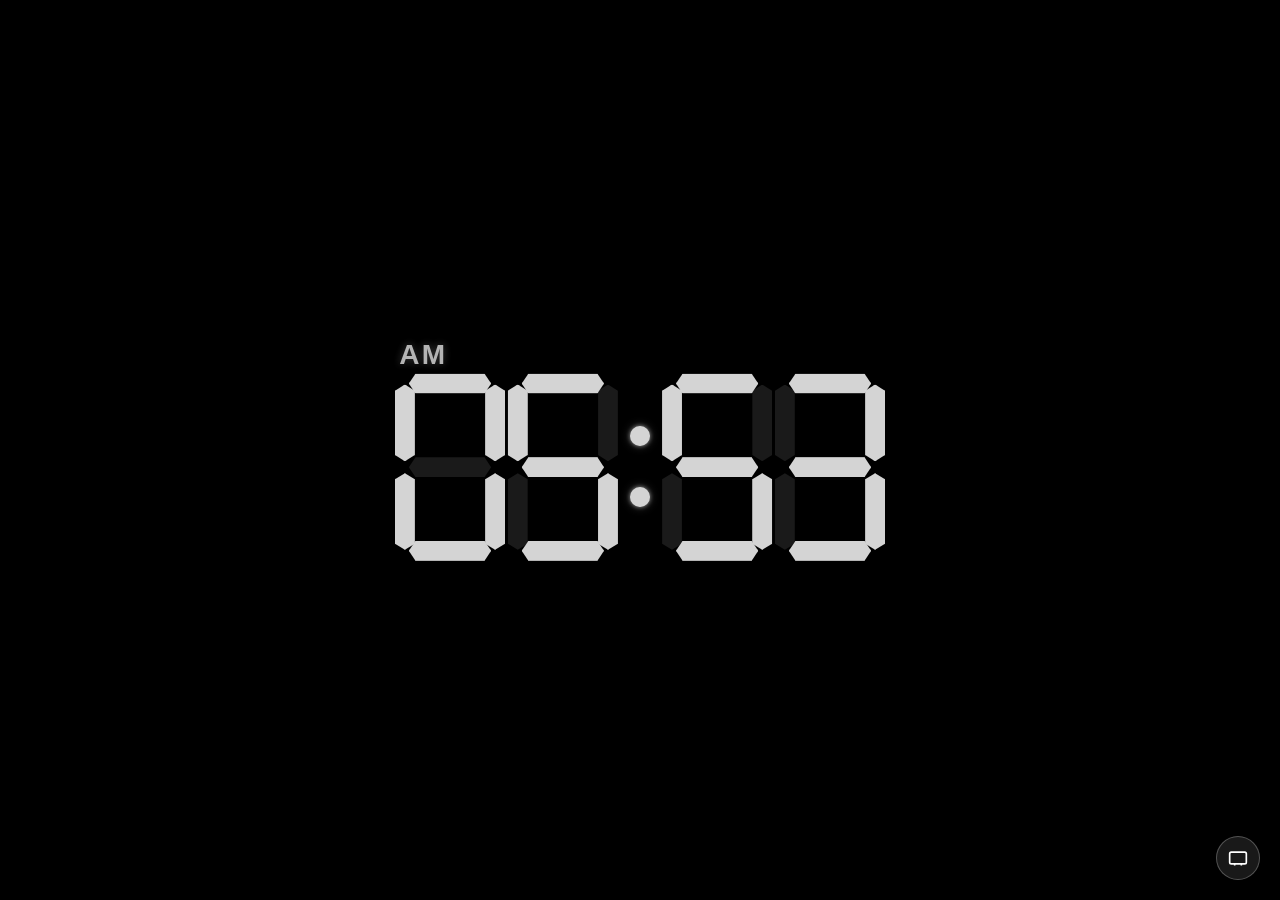
==== index.html @ f1f9df1d "Add initial implementation of digital clock with 7-segment display and landscape mode toggle" ====
<!DOCTYPE html>
<html lang="en">
<head>
  <meta charset="UTF-8">
  <meta name="viewport" content="width=device-width, initial-scale=1.0, maximum-scale=1.0, user-scalable=no">
  <title>Digital Clock</title>
  <link rel="stylesheet" href="style.css">
</head>
<body>
  <canvas id="trailCanvas"></canvas>

  <div class="clock-wrapper">
    <div class="am-pm" id="ampm">AM</div>
    <div class="clock">
      <div class="digit" id="h1"></div>
      <div class="digit" id="h2"></div>
      <div class="colon">
        <div class="dot"></div>
        <div class="dot"></div>
      </div>
      <div class="digit" id="m1"></div>
      <div class="digit" id="m2"></div>
    </div>
  </div>

  <button id="landscapeBtn" class="landscape-btn" title="Toggle landscape mode">
    <svg width="20" height="20" viewBox="0 0 24 24" fill="none" stroke="currentColor" stroke-width="2">
      <rect x="2" y="5" width="20" height="14" rx="2"/>
      <path d="M8 19v2M16 19v2"/>
    </svg>
  </button>

  <script src="script.js"></script>
</body>
</html>
---- style.css ----
* {
  margin: 0;
  padding: 0;
  box-sizing: border-box;
}

html, body {
  height: 100%;
  width: 100%;
  overflow: hidden;
  background: #000;
  font-family: Arial, Helvetica, sans-serif;
}

body {
  display: flex;
  align-items: center;
  justify-content: center;
  position: relative;
  touch-action: none;
}

#trailCanvas {
  position: fixed;
  top: 0;
  left: 0;
  width: 100%;
  height: 100%;
  z-index: 50;
  pointer-events: none;
}

.clock-wrapper {
  position: relative;
  z-index: 10;
  display: flex;
  flex-direction: column;
  align-items: flex-start;
  gap: 0.15em;
}

.am-pm {
  color: #c8c8c8;
  font-size: clamp(14px, 3.5vw, 28px);
  font-weight: 600;
  letter-spacing: 0.08em;
  margin-left: 0.15em;
  opacity: 0.9;
  text-shadow: 0 0 8px rgba(200, 200, 200, 0.35);
}

.clock {
  display: flex;
  align-items: center;
  gap: 0.18em;
  --digit-w: clamp(42px, 14vw, 110px);
  --digit-h: calc(var(--digit-w) * 1.7);
  --seg: calc(var(--digit-w) * 0.18);
  --gap: calc(var(--digit-w) * 0.06);
}

/* ========== 7-SEGMENT DIGIT ========== */
.digit {
  position: relative;
  width: var(--digit-w);
  height: var(--digit-h);
}

.digit .seg {
  position: absolute;
  background: #d4d4d4;
  border-radius: 2px;
  opacity: 0.12;
  transition: opacity 0.15s;
  box-shadow: 0 0 6px rgba(200, 200, 200, 0.15);
}

.digit .seg.on {
  opacity: 1;
  box-shadow:
    0 0 4px rgba(255, 255, 255, 0.5),
    0 0 12px rgba(220, 220, 220, 0.35);
}

/* Horizontal segments (a, g, d) */
.seg.a, .seg.g, .seg.d {
  height: var(--seg);
  width: calc(100% - var(--seg) * 1.4);
  left: calc(var(--seg) * 0.7);
}

.seg.a { top: 0; }
.seg.g { top: 50%; transform: translateY(-50%); }
.seg.d { bottom: 0; }

/* Vertical segments */
.seg.b, .seg.c, .seg.e, .seg.f {
  width: var(--seg);
  height: calc(50% - var(--seg) * 0.85);
}

.seg.b {
  top: calc(var(--seg) * 0.55);
  right: 0;
}

.seg.c {
  bottom: calc(var(--seg) * 0.55);
  right: 0;
}

.seg.e {
  bottom: calc(var(--seg) * 0.55);
  left: 0;
}

.seg.f {
  top: calc(var(--seg) * 0.55);
  left: 0;
}

/* Slight bevel for realistic 7-segment look */
.seg.a, .seg.g, .seg.d {
  clip-path: polygon(8% 0%, 92% 0%, 100% 50%, 92% 100%, 8% 100%, 0% 50%);
}

.seg.b, .seg.c, .seg.e, .seg.f {
  clip-path: polygon(50% 0%, 100% 8%, 100% 92%, 50% 100%, 0% 92%, 0% 8%);
}

/* ========== COLON ========== */
.colon {
  display: flex;
  flex-direction: column;
  justify-content: center;
  align-items: center;
  gap: calc(var(--digit-h) * 0.22);
  width: calc(var(--digit-w) * 0.35);
  height: var(--digit-h);
  padding-bottom: 2px;
}

.colon .dot {
  width: calc(var(--digit-w) * 0.18);
  height: calc(var(--digit-w) * 0.18);
  background: #d4d4d4;
  border-radius: 50%;
  box-shadow:
    0 0 4px rgba(255, 255, 255, 0.5),
    0 0 10px rgba(220, 220, 220, 0.3);
}

/* ========== Landscape button ========== */
.landscape-btn {
  position: fixed;
  bottom: 20px;
  right: 20px;
  width: 44px;
  height: 44px;
  border-radius: 50%;
  border: 1px solid rgba(255, 255, 255, 0.25);
  background: rgba(30, 30, 30, 0.85);
  color: #fff;
  display: flex;
  align-items: center;
  justify-content: center;
  cursor: pointer;
  z-index: 200;
  transition: background 0.2s, transform 0.15s;
  backdrop-filter: blur(6px);
  -webkit-tap-highlight-color: transparent;
}

.landscape-btn:hover,
.landscape-btn:active {
  background: rgba(60, 60, 60, 0.95);
  transform: scale(1.05);
}

.landscape-btn svg {
  pointer-events: none;
}

body.landscape-mode .landscape-btn {
  opacity: 0.6;
}

/* Mobile landscape sizing */
@media (orientation: landscape) and (max-height: 500px) {
  .clock {
    --digit-w: clamp(50px, 16vh, 100px);
  }
  .am-pm {
    font-size: clamp(12px, 4vh, 22px);
  }
}
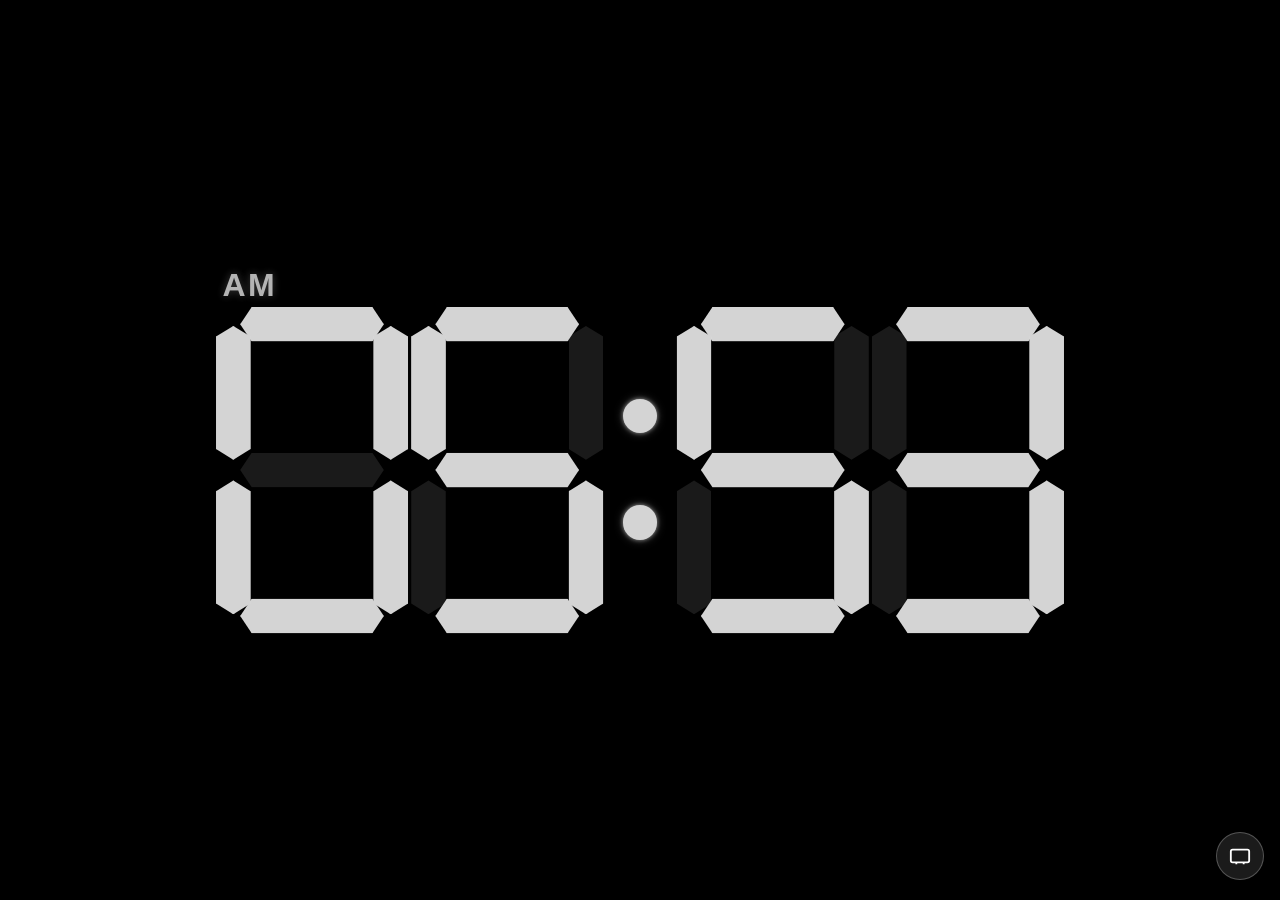
==== commit 9402516c: "Enhance viewport handling and styling for better landscape support" ====
--- a/index.html
+++ b/index.html
@@ -2,7 +2,11 @@
 <html lang="en">
 <head>
   <meta charset="UTF-8">
-  <meta name="viewport" content="width=device-width, initial-scale=1.0, maximum-scale=1.0, user-scalable=no">
+  <meta name="viewport" content="width=device-width, initial-scale=1.0, maximum-scale=1.0, user-scalable=no, viewport-fit=cover">
+  <meta name="apple-mobile-web-app-capable" content="yes">
+  <meta name="apple-mobile-web-app-status-bar-style" content="black-translucent">
+  <meta name="mobile-web-app-capable" content="yes">
+  <meta name="theme-color" content="#000000">
   <title>Digital Clock</title>
   <link rel="stylesheet" href="style.css">
 </head>
@@ -23,8 +27,8 @@
     </div>
   </div>
 
-  <button id="landscapeBtn" class="landscape-btn" title="Toggle landscape mode">
-    <svg width="20" height="20" viewBox="0 0 24 24" fill="none" stroke="currentColor" stroke-width="2">
+  <button id="landscapeBtn" class="landscape-btn" title="Fullscreen / Landscape">
+    <svg width="22" height="22" viewBox="0 0 24 24" fill="none" stroke="currentColor" stroke-width="2">
       <rect x="2" y="5" width="20" height="14" rx="2"/>
       <path d="M8 19v2M16 19v2"/>
     </svg>
--- a/style.css
+++ b/style.css
@@ -2,6 +2,7 @@
   margin: 0;
   padding: 0;
   box-sizing: border-box;
+  -webkit-tap-highlight-color: transparent;
 }
 
 html, body {
@@ -10,14 +11,21 @@
   overflow: hidden;
   background: #000;
   font-family: Arial, Helvetica, sans-serif;
+  height: 100dvh;
+  height: -webkit-fill-available;
 }
 
 body {
   display: flex;
   align-items: center;
   justify-content: center;
-  position: relative;
+  position: fixed;
+  inset: 0;
+  width: 100%;
+  height: 100%;
   touch-action: none;
+  overscroll-behavior: none;
+  padding: env(safe-area-inset-top) env(safe-area-inset-right) env(safe-area-inset-bottom) env(safe-area-inset-left);
 }
 
 #trailCanvas {
@@ -36,15 +44,15 @@
   display: flex;
   flex-direction: column;
   align-items: flex-start;
-  gap: 0.15em;
+  gap: 0.2em;
 }
 
 .am-pm {
   color: #c8c8c8;
-  font-size: clamp(14px, 3.5vw, 28px);
+  font-size: clamp(18px, 4.5vw, 36px);
   font-weight: 600;
   letter-spacing: 0.08em;
-  margin-left: 0.15em;
+  margin-left: 0.2em;
   opacity: 0.9;
   text-shadow: 0 0 8px rgba(200, 200, 200, 0.35);
 }
@@ -52,14 +60,13 @@
 .clock {
   display: flex;
   align-items: center;
-  gap: 0.18em;
-  --digit-w: clamp(42px, 14vw, 110px);
+  gap: 0.2em;
+  /* BIGGER digits */
+  --digit-w: clamp(70px, 20vw, 160px);
   --digit-h: calc(var(--digit-w) * 1.7);
   --seg: calc(var(--digit-w) * 0.18);
-  --gap: calc(var(--digit-w) * 0.06);
 }
 
-/* ========== 7-SEGMENT DIGIT ========== */
 .digit {
   position: relative;
   width: var(--digit-w);
@@ -82,7 +89,6 @@
     0 0 12px rgba(220, 220, 220, 0.35);
 }
 
-/* Horizontal segments (a, g, d) */
 .seg.a, .seg.g, .seg.d {
   height: var(--seg);
   width: calc(100% - var(--seg) * 1.4);
@@ -93,33 +99,16 @@
 .seg.g { top: 50%; transform: translateY(-50%); }
 .seg.d { bottom: 0; }
 
-/* Vertical segments */
 .seg.b, .seg.c, .seg.e, .seg.f {
   width: var(--seg);
   height: calc(50% - var(--seg) * 0.85);
 }
 
-.seg.b {
-  top: calc(var(--seg) * 0.55);
-  right: 0;
-}
+.seg.b { top: calc(var(--seg) * 0.55); right: 0; }
+.seg.c { bottom: calc(var(--seg) * 0.55); right: 0; }
+.seg.e { bottom: calc(var(--seg) * 0.55); left: 0; }
+.seg.f { top: calc(var(--seg) * 0.55); left: 0; }
 
-.seg.c {
-  bottom: calc(var(--seg) * 0.55);
-  right: 0;
-}
-
-.seg.e {
-  bottom: calc(var(--seg) * 0.55);
-  left: 0;
-}
-
-.seg.f {
-  top: calc(var(--seg) * 0.55);
-  left: 0;
-}
-
-/* Slight bevel for realistic 7-segment look */
 .seg.a, .seg.g, .seg.d {
   clip-path: polygon(8% 0%, 92% 0%, 100% 50%, 92% 100%, 8% 100%, 0% 50%);
 }
@@ -128,7 +117,6 @@
   clip-path: polygon(50% 0%, 100% 8%, 100% 92%, 50% 100%, 0% 92%, 0% 8%);
 }
 
-/* ========== COLON ========== */
 .colon {
   display: flex;
   flex-direction: column;
@@ -150,25 +138,24 @@
     0 0 10px rgba(220, 220, 220, 0.3);
 }
 
-/* ========== Landscape button ========== */
 .landscape-btn {
   position: fixed;
-  bottom: 20px;
-  right: 20px;
-  width: 44px;
-  height: 44px;
+  bottom: max(20px, env(safe-area-inset-bottom));
+  right: max(16px, env(safe-area-inset-right));
+  width: 48px;
+  height: 48px;
   border-radius: 50%;
   border: 1px solid rgba(255, 255, 255, 0.25);
-  background: rgba(30, 30, 30, 0.85);
+  background: rgba(30, 30, 30, 0.9);
   color: #fff;
   display: flex;
   align-items: center;
   justify-content: center;
   cursor: pointer;
   z-index: 200;
-  transition: background 0.2s, transform 0.15s;
+  transition: background 0.2s, transform 0.15s, opacity 0.2s;
   backdrop-filter: blur(6px);
-  -webkit-tap-highlight-color: transparent;
+  -webkit-backdrop-filter: blur(6px);
 }
 
 .landscape-btn:hover,
@@ -182,15 +169,20 @@
 }
 
 body.landscape-mode .landscape-btn {
-  opacity: 0.6;
+  opacity: 0.55;
 }
 
-/* Mobile landscape sizing */
-@media (orientation: landscape) and (max-height: 500px) {
+@media (orientation: landscape) {
   .clock {
-    --digit-w: clamp(50px, 16vh, 100px);
+    --digit-w: clamp(90px, 18vh, 180px);
   }
   .am-pm {
-    font-size: clamp(12px, 4vh, 22px);
+    font-size: clamp(16px, 5vh, 32px);
+  }
+}
+
+@media (orientation: landscape) and (min-width: 700px) {
+  .clock {
+    --digit-w: clamp(100px, 15vw, 200px);
   }
 }
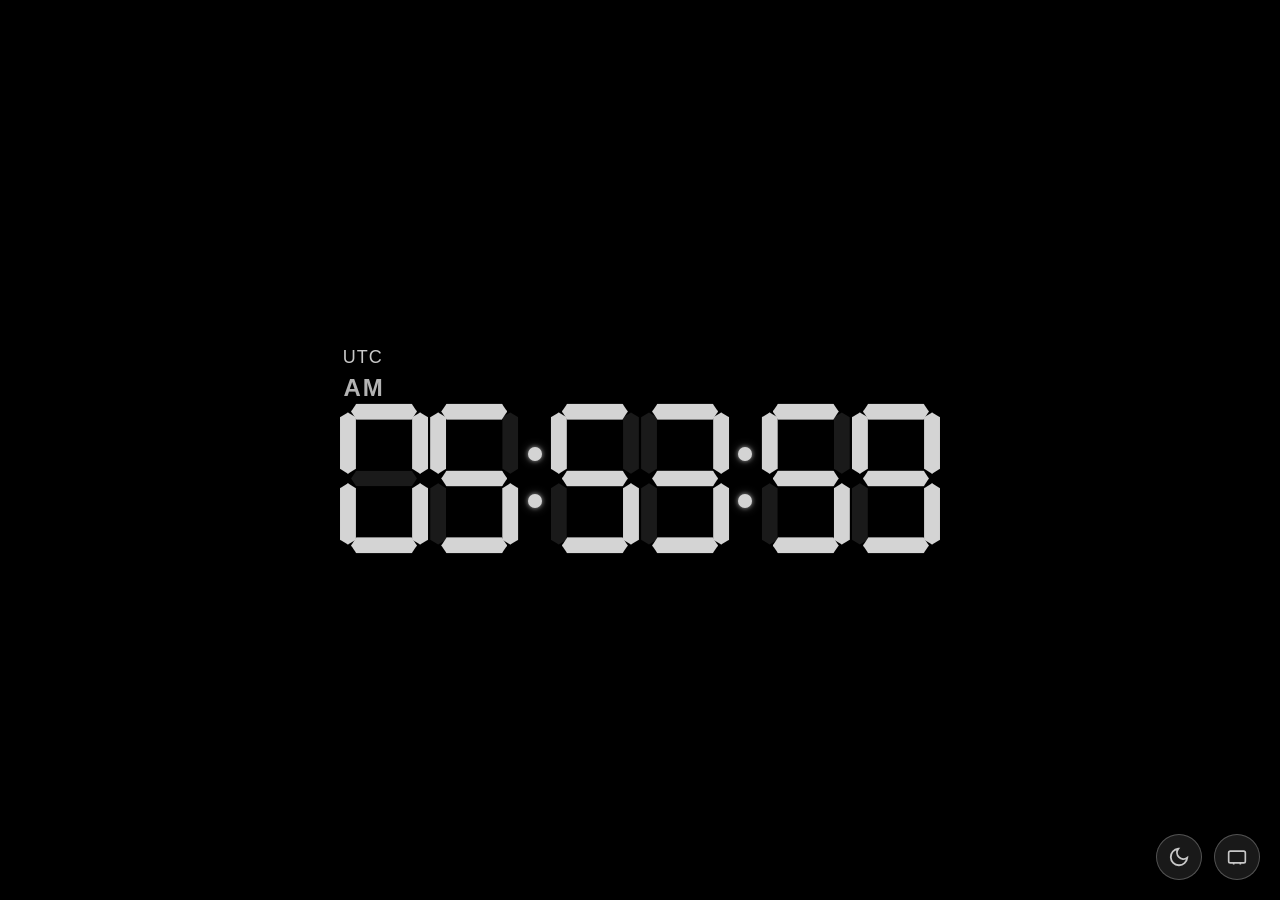
==== commit c42218a4: "Implement theme system and enhance UI for digital clock - Added CSS variables for dark, light, and n" ====
--- a/index.html
+++ b/index.html
@@ -2,18 +2,15 @@
 <html lang="en">
 <head>
   <meta charset="UTF-8">
-  <meta name="viewport" content="width=device-width, initial-scale=1.0, maximum-scale=1.0, user-scalable=no, viewport-fit=cover">
-  <meta name="apple-mobile-web-app-capable" content="yes">
-  <meta name="apple-mobile-web-app-status-bar-style" content="black-translucent">
-  <meta name="mobile-web-app-capable" content="yes">
-  <meta name="theme-color" content="#000000">
+  <meta name="viewport" content="width=device-width, initial-scale=1.0, maximum-scale=1.0, user-scalable=no">
   <title>Digital Clock</title>
   <link rel="stylesheet" href="style.css">
 </head>
-<body>
+<body class="theme-dark">
   <canvas id="trailCanvas"></canvas>
 
   <div class="clock-wrapper">
+    <div class="location" id="location">Detecting location...</div>
     <div class="am-pm" id="ampm">AM</div>
     <div class="clock">
       <div class="digit" id="h1"></div>
@@ -24,15 +21,29 @@
       </div>
       <div class="digit" id="m1"></div>
       <div class="digit" id="m2"></div>
+      <div class="colon">
+        <div class="dot"></div>
+        <div class="dot"></div>
+      </div>
+      <div class="digit" id="s1"></div>
+      <div class="digit" id="s2"></div>
     </div>
   </div>
 
-  <button id="landscapeBtn" class="landscape-btn" title="Fullscreen / Landscape">
-    <svg width="22" height="22" viewBox="0 0 24 24" fill="none" stroke="currentColor" stroke-width="2">
-      <rect x="2" y="5" width="20" height="14" rx="2"/>
-      <path d="M8 19v2M16 19v2"/>
-    </svg>
-  </button>
+  <div class="controls">
+    <button id="themeBtn" class="control-btn" title="Change theme">
+      <svg id="themeIcon" width="22" height="22" viewBox="0 0 24 24" fill="none" stroke="currentColor" stroke-width="2">
+        <path d="M21 12.79A9 9 0 1 1 11.21 3 7 7 0 0 0 21 12.79z"/>
+      </svg>
+    </button>
+
+    <button id="landscapeBtn" class="control-btn" title="Toggle landscape mode">
+      <svg width="20" height="20" viewBox="0 0 24 24" fill="none" stroke="currentColor" stroke-width="2">
+        <rect x="2" y="5" width="20" height="14" rx="2"/>
+        <path d="M8 19v2M16 19v2"/>
+      </svg>
+    </button>
+  </div>
 
   <script src="script.js"></script>
 </body>
--- a/style.css
+++ b/style.css
@@ -2,30 +2,77 @@
   margin: 0;
   padding: 0;
   box-sizing: border-box;
-  -webkit-tap-highlight-color: transparent;
 }
 
 html, body {
   height: 100%;
   width: 100%;
   overflow: hidden;
-  background: #000;
   font-family: Arial, Helvetica, sans-serif;
-  height: 100dvh;
-  height: -webkit-fill-available;
+  transition: background 0.5s ease, color 0.4s ease;
 }
 
 body {
   display: flex;
   align-items: center;
   justify-content: center;
-  position: fixed;
-  inset: 0;
-  width: 100%;
-  height: 100%;
+  position: relative;
   touch-action: none;
-  overscroll-behavior: none;
-  padding: env(safe-area-inset-top) env(safe-area-inset-right) env(safe-area-inset-bottom) env(safe-area-inset-left);
+}
+
+/* ========== THEMES ========== */
+body.theme-dark {
+  --bg: #000000;
+  --bg-gradient: none;
+  --seg-on: #d4d4d4;
+  --seg-off: rgba(212, 212, 212, 0.12);
+  --seg-glow: rgba(255, 255, 255, 0.5);
+  --seg-glow-soft: rgba(220, 220, 220, 0.35);
+  --text: #c8c8c8;
+  --text-soft: #a0a0a0;
+  --btn-bg: rgba(30, 30, 30, 0.85);
+  --btn-border: rgba(255, 255, 255, 0.25);
+  --btn-hover: rgba(60, 60, 60, 0.95);
+  --particle: 220, 230, 255;
+  --particle-glow: 180, 200, 255;
+  background: var(--bg);
+  color: var(--text);
+}
+
+body.theme-light {
+  --bg: #f0f2f5;
+  --bg-gradient: none;
+  --seg-on: #222222;
+  --seg-off: rgba(34, 34, 34, 0.12);
+  --seg-glow: rgba(0, 0, 0, 0.25);
+  --seg-glow-soft: rgba(0, 0, 0, 0.12);
+  --text: #333333;
+  --text-soft: #666666;
+  --btn-bg: rgba(255, 255, 255, 0.9);
+  --btn-border: rgba(0, 0, 0, 0.15);
+  --btn-hover: rgba(240, 240, 240, 0.98);
+  --particle: 40, 60, 120;
+  --particle-glow: 60, 90, 180;
+  background: var(--bg);
+  color: var(--text);
+}
+
+body.theme-night {
+  --bg: #020b1a;
+  --bg-gradient: radial-gradient(ellipse at 50% 0%, #0a1f3d 0%, #020b1a 55%, #00050f 100%);
+  --seg-on: #7ec8ff;
+  --seg-off: rgba(126, 200, 255, 0.1);
+  --seg-glow: rgba(126, 200, 255, 0.7);
+  --seg-glow-soft: rgba(80, 160, 255, 0.4);
+  --text: #a8d4ff;
+  --text-soft: #6a9cc8;
+  --btn-bg: rgba(10, 25, 50, 0.85);
+  --btn-border: rgba(126, 200, 255, 0.3);
+  --btn-hover: rgba(20, 45, 80, 0.95);
+  --particle: 140, 200, 255;
+  --particle-glow: 100, 170, 255;
+  background: var(--bg-gradient);
+  color: var(--text);
 }
 
 #trailCanvas {
@@ -44,29 +91,48 @@
   display: flex;
   flex-direction: column;
   align-items: flex-start;
-  gap: 0.2em;
+  gap: 0.12em;
+}
+
+.location {
+  color: var(--text-soft);
+  font-size: clamp(11px, 2.6vw, 18px);
+  font-weight: 500;
+  letter-spacing: 0.06em;
+  margin-left: 0.15em;
+  margin-bottom: 0.2em;
+  opacity: 0.85;
+  text-shadow: 0 0 6px rgba(0, 0, 0, 0.2);
+  min-height: 1.2em;
+  transition: color 0.4s ease, opacity 0.3s ease;
+}
+
+.location.loaded {
+  opacity: 1;
+  color: var(--text);
 }
 
 .am-pm {
-  color: #c8c8c8;
-  font-size: clamp(18px, 4.5vw, 36px);
+  color: var(--text);
+  font-size: clamp(13px, 3.2vw, 24px);
   font-weight: 600;
   letter-spacing: 0.08em;
-  margin-left: 0.2em;
+  margin-left: 0.15em;
   opacity: 0.9;
-  text-shadow: 0 0 8px rgba(200, 200, 200, 0.35);
+  text-shadow: 0 0 8px rgba(0, 0, 0, 0.15);
+  transition: color 0.4s ease;
 }
 
 .clock {
   display: flex;
   align-items: center;
-  gap: 0.2em;
-  /* BIGGER digits */
-  --digit-w: clamp(70px, 20vw, 160px);
+  gap: 0.14em;
+  --digit-w: clamp(32px, 10.5vw, 88px);
   --digit-h: calc(var(--digit-w) * 1.7);
   --seg: calc(var(--digit-w) * 0.18);
 }
 
+/* ========== 7-SEGMENT DIGIT ========== */
 .digit {
   position: relative;
   width: var(--digit-w);
@@ -75,20 +141,21 @@
 
 .digit .seg {
   position: absolute;
-  background: #d4d4d4;
+  background: var(--seg-on);
   border-radius: 2px;
   opacity: 0.12;
-  transition: opacity 0.15s;
-  box-shadow: 0 0 6px rgba(200, 200, 200, 0.15);
+  transition: opacity 0.15s, background 0.4s ease, box-shadow 0.4s ease;
+  box-shadow: 0 0 6px var(--seg-glow-soft);
 }
 
 .digit .seg.on {
   opacity: 1;
   box-shadow:
-    0 0 4px rgba(255, 255, 255, 0.5),
-    0 0 12px rgba(220, 220, 220, 0.35);
-}
-
+    0 0 4px var(--seg-glow),
+    0 0 12px var(--seg-glow-soft);
+}
+
+/* Horizontal segments (a, g, d) */
 .seg.a, .seg.g, .seg.d {
   height: var(--seg);
   width: calc(100% - var(--seg) * 1.4);
@@ -99,16 +166,33 @@
 .seg.g { top: 50%; transform: translateY(-50%); }
 .seg.d { bottom: 0; }
 
+/* Vertical segments */
 .seg.b, .seg.c, .seg.e, .seg.f {
   width: var(--seg);
   height: calc(50% - var(--seg) * 0.85);
 }
 
-.seg.b { top: calc(var(--seg) * 0.55); right: 0; }
-.seg.c { bottom: calc(var(--seg) * 0.55); right: 0; }
-.seg.e { bottom: calc(var(--seg) * 0.55); left: 0; }
-.seg.f { top: calc(var(--seg) * 0.55); left: 0; }
-
+.seg.b {
+  top: calc(var(--seg) * 0.55);
+  right: 0;
+}
+
+.seg.c {
+  bottom: calc(var(--seg) * 0.55);
+  right: 0;
+}
+
+.seg.e {
+  bottom: calc(var(--seg) * 0.55);
+  left: 0;
+}
+
+.seg.f {
+  top: calc(var(--seg) * 0.55);
+  left: 0;
+}
+
+/* Bevel for realistic 7-segment look */
 .seg.a, .seg.g, .seg.d {
   clip-path: polygon(8% 0%, 92% 0%, 100% 50%, 92% 100%, 8% 100%, 0% 50%);
 }
@@ -117,72 +201,100 @@
   clip-path: polygon(50% 0%, 100% 8%, 100% 92%, 50% 100%, 0% 92%, 0% 8%);
 }
 
+/* ========== COLON ========== */
 .colon {
   display: flex;
   flex-direction: column;
   justify-content: center;
   align-items: center;
   gap: calc(var(--digit-h) * 0.22);
-  width: calc(var(--digit-w) * 0.35);
+  width: calc(var(--digit-w) * 0.32);
   height: var(--digit-h);
   padding-bottom: 2px;
 }
 
 .colon .dot {
-  width: calc(var(--digit-w) * 0.18);
-  height: calc(var(--digit-w) * 0.18);
-  background: #d4d4d4;
+  width: calc(var(--digit-w) * 0.16);
+  height: calc(var(--digit-w) * 0.16);
+  background: var(--seg-on);
   border-radius: 50%;
   box-shadow:
-    0 0 4px rgba(255, 255, 255, 0.5),
-    0 0 10px rgba(220, 220, 220, 0.3);
-}
-
-.landscape-btn {
+    0 0 4px var(--seg-glow),
+    0 0 10px var(--seg-glow-soft);
+  transition: background 0.4s ease, box-shadow 0.4s ease;
+  animation: colonBlink 1s steps(1) infinite;
+}
+
+@keyframes colonBlink {
+  0%, 100% { opacity: 1; }
+  50% { opacity: 0.25; }
+}
+
+/* ========== Control buttons ========== */
+.controls {
   position: fixed;
-  bottom: max(20px, env(safe-area-inset-bottom));
-  right: max(16px, env(safe-area-inset-right));
-  width: 48px;
-  height: 48px;
+  bottom: 20px;
+  right: 20px;
+  display: flex;
+  gap: 12px;
+  z-index: 200;
+}
+
+.control-btn {
+  width: 46px;
+  height: 46px;
   border-radius: 50%;
-  border: 1px solid rgba(255, 255, 255, 0.25);
-  background: rgba(30, 30, 30, 0.9);
-  color: #fff;
+  border: 1px solid var(--btn-border);
+  background: var(--btn-bg);
+  color: var(--text);
   display: flex;
   align-items: center;
   justify-content: center;
   cursor: pointer;
-  z-index: 200;
-  transition: background 0.2s, transform 0.15s, opacity 0.2s;
-  backdrop-filter: blur(6px);
-  -webkit-backdrop-filter: blur(6px);
-}
-
-.landscape-btn:hover,
-.landscape-btn:active {
-  background: rgba(60, 60, 60, 0.95);
-  transform: scale(1.05);
-}
-
-.landscape-btn svg {
+  transition: background 0.25s, transform 0.15s, border-color 0.4s, color 0.4s;
+  backdrop-filter: blur(8px);
+  -webkit-tap-highlight-color: transparent;
+}
+
+.control-btn:hover,
+.control-btn:active {
+  background: var(--btn-hover);
+  transform: scale(1.07);
+}
+
+.control-btn svg {
   pointer-events: none;
 }
 
-body.landscape-mode .landscape-btn {
-  opacity: 0.55;
-}
-
-@media (orientation: landscape) {
+body.landscape-mode .control-btn {
+  opacity: 0.65;
+}
+
+/* Mobile landscape sizing */
+@media (orientation: landscape) and (max-height: 500px) {
   .clock {
-    --digit-w: clamp(90px, 18vh, 180px);
+    --digit-w: clamp(36px, 12vh, 78px);
   }
   .am-pm {
-    font-size: clamp(16px, 5vh, 32px);
-  }
-}
-
-@media (orientation: landscape) and (min-width: 700px) {
+    font-size: clamp(11px, 3.5vh, 20px);
+  }
+  .location {
+    font-size: clamp(10px, 2.8vh, 16px);
+  }
+  .controls {
+    bottom: 12px;
+    right: 12px;
+    gap: 10px;
+  }
+  .control-btn {
+    width: 40px;
+    height: 40px;
+  }
+}
+
+/* Very small screens */
+@media (max-width: 380px) {
   .clock {
-    --digit-w: clamp(100px, 15vw, 200px);
+    --digit-w: clamp(28px, 11vw, 48px);
   }
 }
